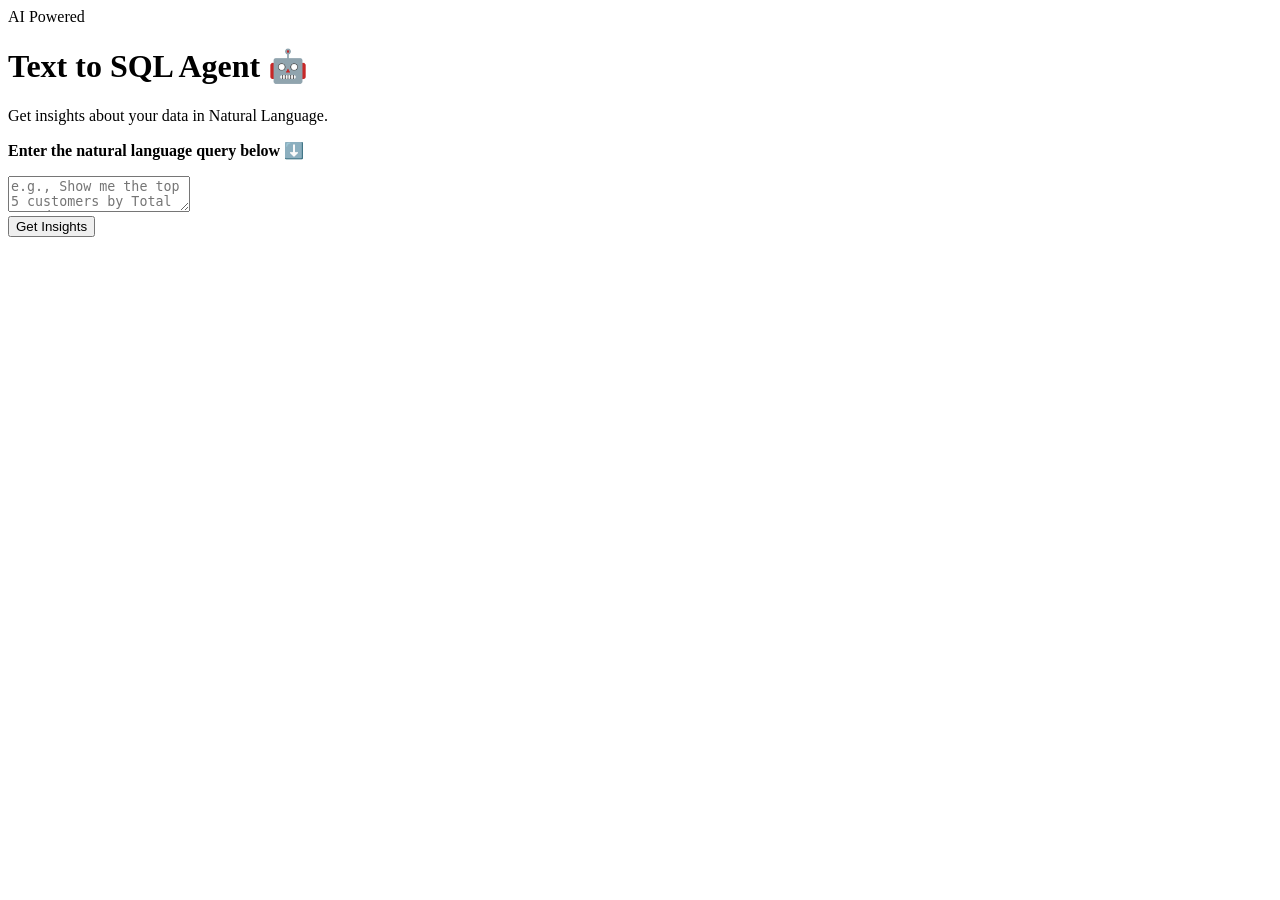
==== app/static/index.html @ 14772e15 "Adding visualization graph" ====
<!DOCTYPE html>
<html lang="en">

<head>
    <meta charset="UTF-8">
    <meta name="viewport" content="width=device-width, initial-scale=1.0">
    <title>Text to SQL Agent</title>
    <link rel="stylesheet" href="/static/style.css">
    <link href="https://fonts.googleapis.com/css2?family=Inter:wght@400;500;600&display=swap" rel="stylesheet">
    <script src="https://cdn.plot.ly/plotly-2.32.0.min.js" charset="utf-8"></script>
</head>

<body>

    <div class="main-container">
        <header>
            <div class="badge">AI Powered</div>
            <h1>Text to SQL Agent 🤖</h1>
            <p class="subtitle">Get insights about your data in Natural Language.</p>
        </header>



        <div class="input-section">
            <p><strong>Enter the natural language query below ⬇️</strong></p>
            <textarea id="queryInput" placeholder="e.g., Show me the top 5 customers by Total Spend..."></textarea>

            <div class="controls">
                <button id="runBtn" onclick="runQuery()">
                    <span>Get Insights</span>
                </button>
            </div>
        </div>

        <div id="error" class="error-message"></div>

        <div id="tableContainer" class="table-wrapper"></div>

        <div id="vizControls" class="viz-controls" style="display: none;">
            <button id="vizBtn" onclick="generateChart()" class="btn-secondary">
                <span>📊 Generate Chart</span>
            </button>
        </div>

        <div id="chartContainer" class="chart-wrapper" style="display: none;"></div>
    </div>

    <script>
        // We only store the thread ID globally to act as the key for LangGraph's memory
        let currentThreadId = null;

        async function runQuery() {
            const query = document.getElementById("queryInput").value;
            const errorDiv = document.getElementById("error");
            const tableContainer = document.getElementById("tableContainer");
            const vizControls = document.getElementById("vizControls");
            const chartContainer = document.getElementById("chartContainer");
            const button = document.getElementById("runBtn");

            // Reset UI
            errorDiv.style.display = 'none';
            errorDiv.innerText = "";
            tableContainer.innerHTML = "";
            vizControls.style.display = 'none';
            chartContainer.style.display = 'none';
            currentThreadId = null;

            if (!query.trim()) {
                showError("Please enter a query first.");
                return;
            }

            // Loading State
            const originalText = button.innerHTML;
            button.innerHTML = "<span>Processing...</span>";
            button.classList.add("loading");
            button.disabled = true;

            try {
                const response = await fetch("http://127.0.0.1:8000/ai/query", {
                    method: "POST",
                    headers: { "Content-Type": "application/json" },
                    body: JSON.stringify({ query })
                });

                const data = await response.json();

                if (data.plan == "INVALID") {
                    showError("It seems like your query is not valid. Please provide a valid natural language query.");
                } else if (data.plan == "INCOMPLETE") {
                    showError("Please provide more information about the query.");
                } else if (data.plan == "UNSAFE") {
                    showError("It seems like you are trying to change the data. Please provide only READ queries.");
                } else if (data.error) {
                    showError("Please give more information about the query.");
                } else if (!data.result || data.result.length === 0) {
                    tableContainer.innerHTML = `<div class="empty-state">No results found for that query.<br>Please check if there is any spelling mistake in the query.</div>`;
                } else {
                    // 1. Save the thread_id returned by the backend memory saver
                    currentThreadId = data.thread_id;

                    // 2. Render the table
                    renderTable(data.result);

                    // 3. Show the Generate Chart button
                    vizControls.style.display = 'flex';
                }

            } catch (err) {
                console.error(err);
                showError("Failed to connect to the AI API. Is the server running?");
            } finally {
                // Reset Button
                button.innerHTML = originalText;
                button.classList.remove("loading");
                button.disabled = false;
            }
        }

        async function generateChart() {
            const button = document.getElementById("vizBtn");
            const chartContainer = document.getElementById("chartContainer");
            const errorDiv = document.getElementById("error");

            if (!currentThreadId) {
                showError("No active session found. Please run a query first.");
                return;
            }

            errorDiv.style.display = 'none';

            // Loading State
            const originalText = button.innerHTML;
            button.innerHTML = "<span>Loading ...</span>";
            button.classList.add("loading");
            button.disabled = true;

            try {
                // Call the visualization endpoint passing ONLY the thread_id
                const response = await fetch("http://127.0.0.1:8000/ai/visualize", {
                    method: "POST",
                    headers: { "Content-Type": "application/json" },
                    body: JSON.stringify({ thread_id: currentThreadId })
                });

                const data = await response.json();

                if (!response.ok || !data.plotly_config) {
                    throw new Error(data.detail || "Failed to generate chart configuration.");
                }

                // Show the container and render the Plotly chart
                chartContainer.style.display = 'block';
                Plotly.newPlot(
                    'chartContainer',
                    data.plotly_config.data,
                    data.plotly_config.layout,
                    { responsive: true }
                );

            } catch (err) {
                console.error(err);
                showError(err.message || "Failed to generate the chart. Please try again.");
            } finally {
                button.innerHTML = originalText;
                button.classList.remove("loading");
                button.disabled = false;
            }
        }

        function showError(msg) {
            const errorDiv = document.getElementById("error");
            errorDiv.innerText = msg;
            errorDiv.style.display = 'block';
        }

        function renderTable(data) {
            const table = document.createElement("table");
            const thead = document.createElement("thead");
            const tbody = document.createElement("tbody");

            // Create Headers
            const headers = Object.keys(data[0]);
            const headerRow = document.createElement("tr");
            headers.forEach(header => {
                const th = document.createElement("th");
                th.innerText = header.replace(/_/g, ' ').toUpperCase();
                headerRow.appendChild(th);
            });
            thead.appendChild(headerRow);

            // Create Rows
            data.forEach(row => {
                const tr = document.createElement("tr");
                headers.forEach(header => {
                    const td = document.createElement("td");
                    td.innerText = row[header];
                    tr.appendChild(td);
                });
                tbody.appendChild(tr);
            });

            table.appendChild(thead);
            table.appendChild(tbody);

            const container = document.getElementById("tableContainer");
            container.appendChild(table);
        }
    </script>

</body>

</html>
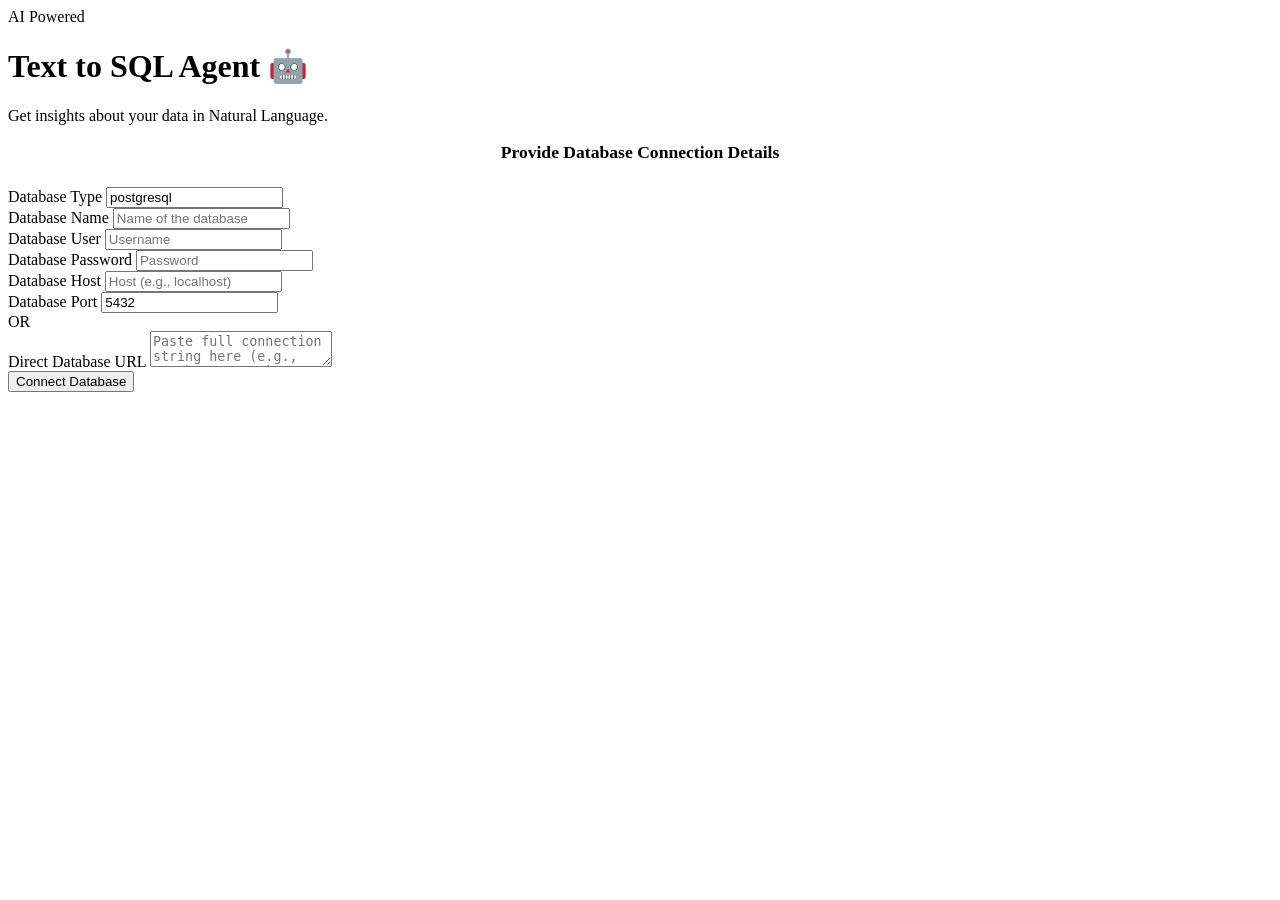
==== commit 3c467331: "Adding connection API and improving the UI" ====
--- a/app/static/index.html
+++ b/app/static/index.html
@@ -4,9 +4,13 @@
 <head>
     <meta charset="UTF-8">
     <meta name="viewport" content="width=device-width, initial-scale=1.0">
-    <title>Text to SQL Agent</title>
+    <title>Text to SQL Agent — AI-Powered Database Insights</title>
+    <meta name="description"
+        content="Query your database using natural language. Get instant SQL results and visual charts powered by AI.">
     <link rel="stylesheet" href="/static/style.css">
-    <link href="https://fonts.googleapis.com/css2?family=Inter:wght@400;500;600&display=swap" rel="stylesheet">
+    <link rel="preconnect" href="https://fonts.googleapis.com">
+    <link rel="preconnect" href="https://fonts.gstatic.com" crossorigin>
+    <link href="https://fonts.googleapis.com/css2?family=Inter:wght@400;500;600;700&display=swap" rel="stylesheet">
     <script src="https://cdn.plot.ly/plotly-2.32.0.min.js" charset="utf-8"></script>
 </head>
 
@@ -19,195 +23,299 @@
             <p class="subtitle">Get insights about your data in Natural Language.</p>
         </header>
 
-
-
-        <div class="input-section">
-            <p><strong>Enter the natural language query below ⬇️</strong></p>
-            <textarea id="queryInput" placeholder="e.g., Show me the top 5 customers by Total Spend..."></textarea>
-
-            <div class="controls">
-                <button id="runBtn" onclick="runQuery()">
-                    <span>Get Insights</span>
-                </button>
+        <div class="db-section">
+            <p style="margin-bottom: 24px; font-size: 1.1rem; text-align: center;">
+                <strong>Provide Database Connection Details</strong>
+            </p>
+
+            <div class="credentials-grid">
+                <div class="form-group">
+                    <label for="db_type">Database Type</label>
+                    <input type="text" id="db_type" placeholder="e.g., postgresql" value="postgresql">
+                </div>
+
+                <div class="form-group">
+                    <label for="db_name">Database Name</label>
+                    <input type="text" id="db_name" placeholder="Name of the database">
+                </div>
+
+                <div class="form-group">
+                    <label for="db_user">Database User</label>
+                    <input type="text" id="db_user" placeholder="Username">
+                </div>
+
+                <div class="form-group">
+                    <label for="db_password">Database Password</label>
+                    <input type="password" id="db_password" placeholder="Password">
+                </div>
+
+                <div class="form-group">
+                    <label for="db_host">Database Host</label>
+                    <input type="text" id="db_host" placeholder="Host (e.g., localhost)">
+                </div>
+
+                <div class="form-group">
+                    <label for="db_port">Database Port</label>
+                    <input type="text" id="db_port" placeholder="Port" value="5432">
+                </div>
+            </div>
+
+            <div class="divider">OR</div>
+
+            <div class="form-group">
+                <label for="db_url">Direct Database URL</label>
+                <textarea id="db_url" placeholder="Paste full connection string here (e.g., Supabase, Neon)"></textarea>
+            </div>
+
+            <button id="connectDB" class="connect-btn" onclick="connectDB()">Connect Database</button>
+
+            <div id="error" class="error-message"></div>
+
+            <div id="aiWorkspace" style="display: none;">
+                <div class="workspace-card">
+                    <div class="workspace-header">
+                        <span class="workspace-icon">✨</span>
+                        <div>
+                            <h2 class="workspace-title">Ask Your Database</h2>
+                            <p class="workspace-subtitle">Type a query in any language and let AI translate it to SQL
+                            </p>
+                        </div>
+                    </div>
+
+                    <textarea id="queryInput"
+                        placeholder="e.g., Show me the top 5 customers by Total Spend..."></textarea>
+
+                    <div class="controls">
+                        <button id="runBtn" onclick="runQuery()">
+                            <span>✦ Get Insights</span>
+                        </button>
+                    </div>
+                </div>
+
+                <div id="tableContainer" class="table-wrapper"></div>
+
+                <div id="vizControls" class="viz-controls" style="display: none;">
+                    <button id="vizBtn" onclick="generateChart()" class="btn-secondary">
+                        <span>📊 Generate Chart</span>
+                    </button>
+                </div>
+
+                <div id="chartContainer" class="chart-wrapper" style="display: none;"></div>
             </div>
         </div>
 
-        <div id="error" class="error-message"></div>
-
-        <div id="tableContainer" class="table-wrapper"></div>
-
-        <div id="vizControls" class="viz-controls" style="display: none;">
-            <button id="vizBtn" onclick="generateChart()" class="btn-secondary">
-                <span>📊 Generate Chart</span>
-            </button>
-        </div>
-
-        <div id="chartContainer" class="chart-wrapper" style="display: none;"></div>
+        <script>
+            // --- THE MEMORY VAULT ---
+            let secureDbUrl = null;
+            let currentThreadId = null;
+
+            async function connectDB() {
+                const errorDiv = document.getElementById("error");
+                errorDiv.style.display = 'none';
+
+                const db_type = document.getElementById("db_type").value || "postgresql";
+                const db_name = document.getElementById("db_name").value || null;
+                const db_user = document.getElementById("db_user").value || null;
+                const db_password = document.getElementById("db_password").value || null;
+                const db_host = document.getElementById("db_host").value || null;
+                const db_port = parseInt(document.getElementById("db_port").value) || 5432;
+                const db_url = document.getElementById("db_url").value || null;
+
+                const btn = document.getElementById("connectDB");
+                const originalText = btn.innerHTML;
+                btn.innerHTML = "Connecting...";
+                btn.classList.add("loading");
+
+                try {
+                    const response = await fetch("http://127.0.0.1:8000/ai/connect-db", {
+                        method: "POST",
+                        headers: { "Content-Type": "application/json" },
+                        body: JSON.stringify({ db_type, db_name, db_user, db_password, db_host, db_port, db_url })
+                    });
+
+                    const data = await response.json();
+
+                    if (!response.ok) {
+                        throw new Error(data.detail || data.error || "Connection failed");
+                    }
+
+                    secureDbUrl = data.validated_url;
+
+                    // Show success
+                    errorDiv.innerText = "✅ Database connected successfully!";
+                    errorDiv.style.color = "var(--success-text)";
+                    errorDiv.style.backgroundColor = "var(--success-bg)";
+                    errorDiv.style.borderColor = "var(--success-border)";
+                    errorDiv.style.display = 'block';
+
+                    document.getElementById("aiWorkspace").style.display = "block";
+
+                } catch (err) {
+                    errorDiv.style.color = "var(--error-text)";
+                    errorDiv.style.backgroundColor = "var(--error-bg)";
+                    errorDiv.style.borderColor = "var(--error-border)";
+                    showError(err.message);
+                } finally {
+                    btn.innerHTML = originalText;
+                    btn.classList.remove("loading");
+                }
+            }
+
+            async function runQuery() {
+                const query = document.getElementById("queryInput").value;
+                const errorDiv = document.getElementById("error");
+                const tableContainer = document.getElementById("tableContainer");
+                const vizControls = document.getElementById("vizControls");
+                const chartContainer = document.getElementById("chartContainer");
+                const button = document.getElementById("runBtn");
+
+                if (!secureDbUrl) {
+                    showError("Please connect your database first!");
+                    return;
+                }
+
+                errorDiv.style.display = 'none';
+                tableContainer.innerHTML = "";
+                vizControls.style.display = 'none';
+                chartContainer.style.display = 'none';
+                currentThreadId = null;
+
+                if (!query.trim()) {
+                    showError("Please enter a query first.");
+                    return;
+                }
+
+                const originalText = button.innerHTML;
+                button.innerHTML = "<span>Processing...</span>";
+                button.classList.add("loading");
+                button.disabled = true;
+
+                try {
+                    const response = await fetch("http://127.0.0.1:8000/ai/query", {
+                        method: "POST",
+                        headers: { "Content-Type": "application/json" },
+                        body: JSON.stringify({
+                            query: query,
+                            db_url: secureDbUrl,
+                            thread_id: "user_session_1"
+                        })
+                    });
+
+                    const data = await response.json();
+
+                    if (data.plan == "INVALID") {
+                        showError("It seems like your query is not valid. Please provide a valid natural language query.");
+                    } else if (data.plan == "INCOMPLETE") {
+                        showError("Please provide more information about the query.");
+                    } else if (data.plan == "UNSAFE") {
+                        showError("It seems like you are trying to change the data. Please provide only READ queries.");
+                    } else if (data.error) {
+                        showError("Please give more information about the query: " + data.error);
+                    } else if (!data.result || data.result.length === 0) {
+                        tableContainer.innerHTML = `<div class="empty-state">No results found for that query.<br>Please check if there is any spelling mistake in the query.</div>`;
+                    } else {
+                        currentThreadId = data.thread_id;
+                        renderTable(data.result);
+                        vizControls.style.display = 'flex';
+                    }
+
+                } catch (err) {
+                    console.error(err);
+                    showError("Failed to connect to the AI API. Is the server running?");
+                } finally {
+                    button.innerHTML = originalText;
+                    button.classList.remove("loading");
+                    button.disabled = false;
+                }
+            }
+
+            async function generateChart() {
+                const button = document.getElementById("vizBtn");
+                const chartContainer = document.getElementById("chartContainer");
+                const errorDiv = document.getElementById("error");
+
+                if (!currentThreadId) {
+                    showError("No active session found. Please run a query first.");
+                    return;
+                }
+
+                errorDiv.style.display = 'none';
+                const originalText = button.innerHTML;
+                button.innerHTML = "<span>Loading ...</span>";
+                button.classList.add("loading");
+                button.disabled = true;
+
+                try {
+                    const response = await fetch("http://127.0.0.1:8000/ai/visualize", {
+                        method: "POST",
+                        headers: { "Content-Type": "application/json" },
+                        body: JSON.stringify({ thread_id: currentThreadId })
+                    });
+
+                    const data = await response.json();
+
+                    if (!response.ok || !data.plotly_config) {
+                        throw new Error(data.detail || "Failed to generate chart configuration.");
+                    }
+
+                    chartContainer.style.display = 'block';
+                    Plotly.newPlot(
+                        'chartContainer',
+                        data.plotly_config.data,
+                        { ...data.plotly_config.layout, font: { family: 'Inter, sans-serif' } },
+                        { responsive: true }
+                    );
+
+                } catch (err) {
+                    console.error(err);
+                    showError(err.message || "Failed to generate the chart. Please try again.");
+                } finally {
+                    button.innerHTML = originalText;
+                    button.classList.remove("loading");
+                    button.disabled = false;
+                }
+            }
+
+            function showError(msg) {
+                const errorDiv = document.getElementById("error");
+                errorDiv.innerText = msg;
+                errorDiv.style.color = "var(--error-text)";
+                errorDiv.style.backgroundColor = "var(--error-bg)";
+                errorDiv.style.borderColor = "var(--error-border)";
+                errorDiv.style.display = 'block';
+            }
+
+            function renderTable(data) {
+                const table = document.createElement("table");
+                const thead = document.createElement("thead");
+                const tbody = document.createElement("tbody");
+
+                const headers = Object.keys(data[0]);
+                const headerRow = document.createElement("tr");
+                headers.forEach(header => {
+                    const th = document.createElement("th");
+                    th.innerText = header.replace(/_/g, ' ').toUpperCase();
+                    headerRow.appendChild(th);
+                });
+                thead.appendChild(headerRow);
+
+                data.forEach((row, i) => {
+                    const tr = document.createElement("tr");
+                    tr.style.animationDelay = `${i * 0.03}s`;
+                    headers.forEach(header => {
+                        const td = document.createElement("td");
+                        td.innerText = row[header];
+                        tr.appendChild(td);
+                    });
+                    tbody.appendChild(tr);
+                });
+
+                table.appendChild(thead);
+                table.appendChild(tbody);
+                document.getElementById("tableContainer").appendChild(table);
+            }
+        </script>
     </div>
-
-    <script>
-        // We only store the thread ID globally to act as the key for LangGraph's memory
-        let currentThreadId = null;
-
-        async function runQuery() {
-            const query = document.getElementById("queryInput").value;
-            const errorDiv = document.getElementById("error");
-            const tableContainer = document.getElementById("tableContainer");
-            const vizControls = document.getElementById("vizControls");
-            const chartContainer = document.getElementById("chartContainer");
-            const button = document.getElementById("runBtn");
-
-            // Reset UI
-            errorDiv.style.display = 'none';
-            errorDiv.innerText = "";
-            tableContainer.innerHTML = "";
-            vizControls.style.display = 'none';
-            chartContainer.style.display = 'none';
-            currentThreadId = null;
-
-            if (!query.trim()) {
-                showError("Please enter a query first.");
-                return;
-            }
-
-            // Loading State
-            const originalText = button.innerHTML;
-            button.innerHTML = "<span>Processing...</span>";
-            button.classList.add("loading");
-            button.disabled = true;
-
-            try {
-                const response = await fetch("http://127.0.0.1:8000/ai/query", {
-                    method: "POST",
-                    headers: { "Content-Type": "application/json" },
-                    body: JSON.stringify({ query })
-                });
-
-                const data = await response.json();
-
-                if (data.plan == "INVALID") {
-                    showError("It seems like your query is not valid. Please provide a valid natural language query.");
-                } else if (data.plan == "INCOMPLETE") {
-                    showError("Please provide more information about the query.");
-                } else if (data.plan == "UNSAFE") {
-                    showError("It seems like you are trying to change the data. Please provide only READ queries.");
-                } else if (data.error) {
-                    showError("Please give more information about the query.");
-                } else if (!data.result || data.result.length === 0) {
-                    tableContainer.innerHTML = `<div class="empty-state">No results found for that query.<br>Please check if there is any spelling mistake in the query.</div>`;
-                } else {
-                    // 1. Save the thread_id returned by the backend memory saver
-                    currentThreadId = data.thread_id;
-
-                    // 2. Render the table
-                    renderTable(data.result);
-
-                    // 3. Show the Generate Chart button
-                    vizControls.style.display = 'flex';
-                }
-
-            } catch (err) {
-                console.error(err);
-                showError("Failed to connect to the AI API. Is the server running?");
-            } finally {
-                // Reset Button
-                button.innerHTML = originalText;
-                button.classList.remove("loading");
-                button.disabled = false;
-            }
-        }
-
-        async function generateChart() {
-            const button = document.getElementById("vizBtn");
-            const chartContainer = document.getElementById("chartContainer");
-            const errorDiv = document.getElementById("error");
-
-            if (!currentThreadId) {
-                showError("No active session found. Please run a query first.");
-                return;
-            }
-
-            errorDiv.style.display = 'none';
-
-            // Loading State
-            const originalText = button.innerHTML;
-            button.innerHTML = "<span>Loading ...</span>";
-            button.classList.add("loading");
-            button.disabled = true;
-
-            try {
-                // Call the visualization endpoint passing ONLY the thread_id
-                const response = await fetch("http://127.0.0.1:8000/ai/visualize", {
-                    method: "POST",
-                    headers: { "Content-Type": "application/json" },
-                    body: JSON.stringify({ thread_id: currentThreadId })
-                });
-
-                const data = await response.json();
-
-                if (!response.ok || !data.plotly_config) {
-                    throw new Error(data.detail || "Failed to generate chart configuration.");
-                }
-
-                // Show the container and render the Plotly chart
-                chartContainer.style.display = 'block';
-                Plotly.newPlot(
-                    'chartContainer',
-                    data.plotly_config.data,
-                    data.plotly_config.layout,
-                    { responsive: true }
-                );
-
-            } catch (err) {
-                console.error(err);
-                showError(err.message || "Failed to generate the chart. Please try again.");
-            } finally {
-                button.innerHTML = originalText;
-                button.classList.remove("loading");
-                button.disabled = false;
-            }
-        }
-
-        function showError(msg) {
-            const errorDiv = document.getElementById("error");
-            errorDiv.innerText = msg;
-            errorDiv.style.display = 'block';
-        }
-
-        function renderTable(data) {
-            const table = document.createElement("table");
-            const thead = document.createElement("thead");
-            const tbody = document.createElement("tbody");
-
-            // Create Headers
-            const headers = Object.keys(data[0]);
-            const headerRow = document.createElement("tr");
-            headers.forEach(header => {
-                const th = document.createElement("th");
-                th.innerText = header.replace(/_/g, ' ').toUpperCase();
-                headerRow.appendChild(th);
-            });
-            thead.appendChild(headerRow);
-
-            // Create Rows
-            data.forEach(row => {
-                const tr = document.createElement("tr");
-                headers.forEach(header => {
-                    const td = document.createElement("td");
-                    td.innerText = row[header];
-                    tr.appendChild(td);
-                });
-                tbody.appendChild(tr);
-            });
-
-            table.appendChild(thead);
-            table.appendChild(tbody);
-
-            const container = document.getElementById("tableContainer");
-            container.appendChild(table);
-        }
-    </script>
-
 </body>
 
 </html>
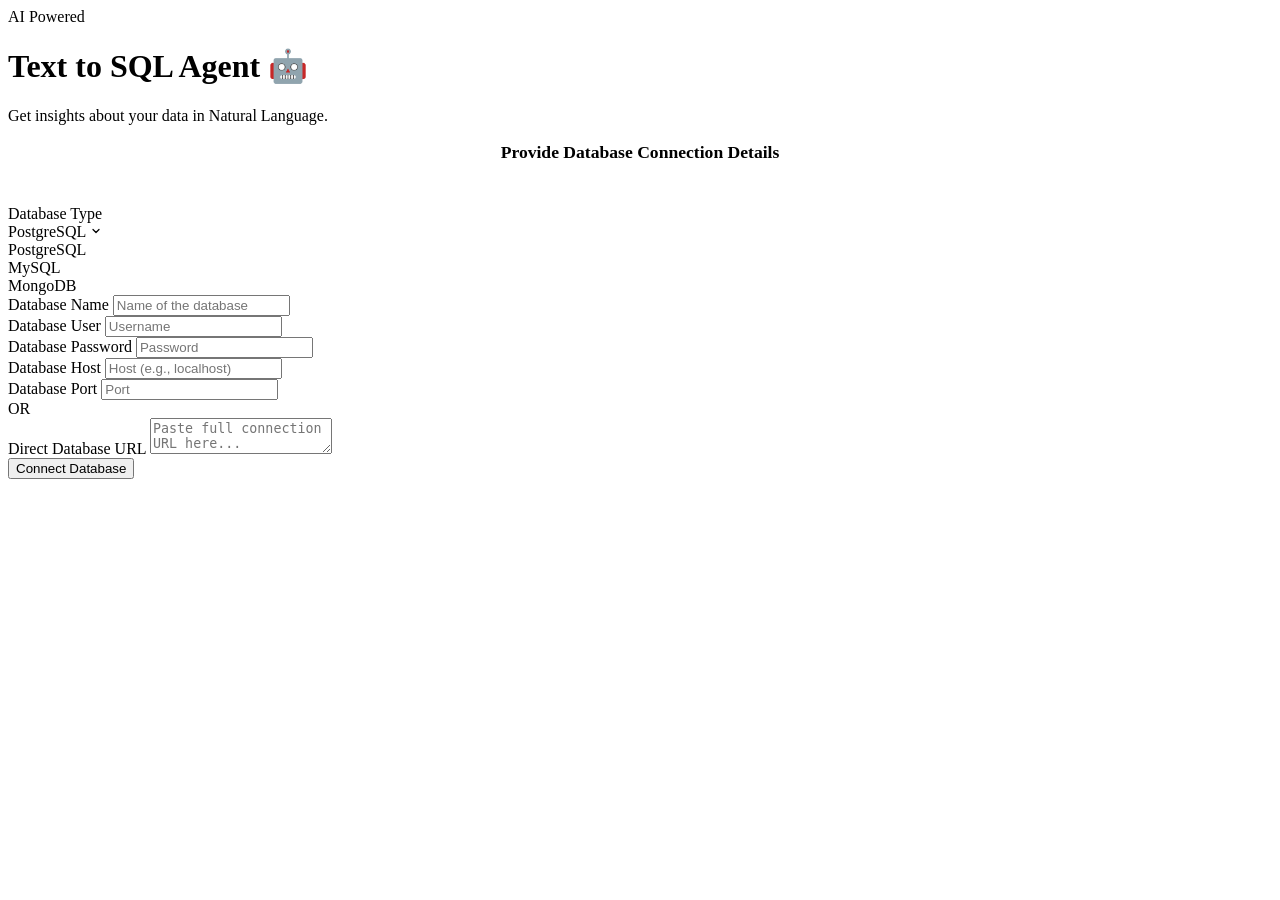
==== commit 54f3a3b6: "Adding new features" ====
--- a/app/static/index.html
+++ b/app/static/index.html
@@ -7,7 +7,7 @@
     <title>Text to SQL Agent — AI-Powered Database Insights</title>
     <meta name="description"
         content="Query your database using natural language. Get instant SQL results and visual charts powered by AI.">
-    <link rel="stylesheet" href="/static/style.css">
+    <link rel="stylesheet" href="/static/style.css?v=4">
     <link rel="preconnect" href="https://fonts.googleapis.com">
     <link rel="preconnect" href="https://fonts.gstatic.com" crossorigin>
     <link href="https://fonts.googleapis.com/css2?family=Inter:wght@400;500;600;700&display=swap" rel="stylesheet">
@@ -23,102 +23,154 @@
             <p class="subtitle">Get insights about your data in Natural Language.</p>
         </header>
 
-        <div class="db-section">
-            <p style="margin-bottom: 24px; font-size: 1.1rem; text-align: center;">
-                <strong>Provide Database Connection Details</strong>
-            </p>
-
-            <div class="credentials-grid">
+        <div class="connection-card">
+            <div class="db-section">
+                <p style="margin-bottom: 24px; font-size: 1.1rem; text-align: center;">
+                    <strong>Provide Database Connection Details</strong>
+                </p><br>
+
+                <div class="credentials-grid">
+                    <div class="form-group">
+                        <label>Database Type</label>
+                        <div class="custom-select" id="db_type_wrapper">
+                            <div class="custom-select-trigger" id="db_type_trigger">
+                                <span>PostgreSQL</span>
+                                <svg width="12" height="12" viewBox="0 0 24 24" fill="none" stroke="currentColor"
+                                    stroke-width="2.5" stroke-linecap="round" stroke-linejoin="round">
+                                    <polyline points="6 9 12 15 18 9" />
+                                </svg>
+                            </div>
+                            <div class="custom-select-options">
+                                <div class="custom-select-option selected" data-value="postgresql">PostgreSQL</div>
+                                <div class="custom-select-option" data-value="mysql">MySQL</div>
+                                <div class="custom-select-option" data-value="mongodb">MongoDB</div>
+                            </div>
+                            <input type="hidden" id="db_type" value="postgresql">
+                        </div>
+                    </div>
+
+                    <div class="form-group">
+                        <label for="db_name">Database Name</label>
+                        <input type="text" id="db_name" placeholder="Name of the database">
+                    </div>
+
+                    <div class="form-group">
+                        <label for="db_user">Database User</label>
+                        <input type="text" id="db_user" placeholder="Username">
+                    </div>
+
+                    <div class="form-group">
+                        <label for="db_password">Database Password</label>
+                        <input type="password" id="db_password" placeholder="Password">
+                    </div>
+
+                    <div class="form-group">
+                        <label for="db_host">Database Host</label>
+                        <input type="text" id="db_host" placeholder="Host (e.g., localhost)">
+                    </div>
+
+                    <div class="form-group">
+                        <label for="db_port">Database Port</label>
+                        <input type="text" id="db_port" placeholder="Port">
+                    </div>
+                </div>
+
+                <div class="divider">OR</div>
+
                 <div class="form-group">
-                    <label for="db_type">Database Type</label>
-                    <input type="text" id="db_type" placeholder="e.g., postgresql" value="postgresql">
+                    <label for="db_url">Direct Database URL</label>
+                    <textarea id="db_url" placeholder="Paste full connection URL here..."></textarea>
                 </div>
 
-                <div class="form-group">
-                    <label for="db_name">Database Name</label>
-                    <input type="text" id="db_name" placeholder="Name of the database">
-                </div>
-
-                <div class="form-group">
-                    <label for="db_user">Database User</label>
-                    <input type="text" id="db_user" placeholder="Username">
-                </div>
-
-                <div class="form-group">
-                    <label for="db_password">Database Password</label>
-                    <input type="password" id="db_password" placeholder="Password">
-                </div>
-
-                <div class="form-group">
-                    <label for="db_host">Database Host</label>
-                    <input type="text" id="db_host" placeholder="Host (e.g., localhost)">
-                </div>
-
-                <div class="form-group">
-                    <label for="db_port">Database Port</label>
-                    <input type="text" id="db_port" placeholder="Port" value="5432">
+                <button id="connectDB" class="connect-btn" onclick="connectDB()">Connect Database</button>
+                <div id="connectionError" class="error-message"></div>
+
+                <div id="aiWorkspace" style="display: none;">
+                    <div class="workspace-card">
+                        <div class="workspace-header">
+                            <span class="workspace-icon">✨</span>
+                            <div>
+                                <h2 class="workspace-title">Ask Your Database</h2>
+                                <p class="workspace-subtitle">Type a query in any language and let AI translate it to
+                                    SQL or NoSQL
+                                </p>
+                            </div>
+                        </div>
+
+                        <textarea id="queryInput"
+                            placeholder="e.g., Show me the top 5 customers by Total Spend..."></textarea>
+
+                        <div class="controls">
+                            <button id="runBtn" onclick="runQuery()">
+                                <span>✦ Get Insights</span>
+                            </button>
+                        </div>
+                    </div>
+
+                    <div id="tableContainer" class="table-wrapper" style="display: none;"></div>
+                    <div id="jsonContainer" class="json-wrapper" style="display: none;"></div>
+                    <div id="queryError" class="error-message"></div>
+
+                    <div id="vizControls" class="viz-controls" style="display: none;">
+                        <button id="vizBtn" onclick="generateChart()" class="btn-secondary">
+                            <span>📊 Generate Chart</span>
+                        </button>
+                    </div>
+
+                    <div id="chartContainer" class="chart-wrapper" style="display: none;"></div>
+                    <div id="vizError" class="error-message"></div>
                 </div>
             </div>
-
-            <div class="divider">OR</div>
-
-            <div class="form-group">
-                <label for="db_url">Direct Database URL</label>
-                <textarea id="db_url" placeholder="Paste full connection string here (e.g., Supabase, Neon)"></textarea>
-            </div>
-
-            <button id="connectDB" class="connect-btn" onclick="connectDB()">Connect Database</button>
-
-            <div id="error" class="error-message"></div>
-
-            <div id="aiWorkspace" style="display: none;">
-                <div class="workspace-card">
-                    <div class="workspace-header">
-                        <span class="workspace-icon">✨</span>
-                        <div>
-                            <h2 class="workspace-title">Ask Your Database</h2>
-                            <p class="workspace-subtitle">Type a query in any language and let AI translate it to SQL
-                            </p>
-                        </div>
-                    </div>
-
-                    <textarea id="queryInput"
-                        placeholder="e.g., Show me the top 5 customers by Total Spend..."></textarea>
-
-                    <div class="controls">
-                        <button id="runBtn" onclick="runQuery()">
-                            <span>✦ Get Insights</span>
-                        </button>
-                    </div>
-                </div>
-
-                <div id="tableContainer" class="table-wrapper"></div>
-
-                <div id="vizControls" class="viz-controls" style="display: none;">
-                    <button id="vizBtn" onclick="generateChart()" class="btn-secondary">
-                        <span>📊 Generate Chart</span>
-                    </button>
-                </div>
-
-                <div id="chartContainer" class="chart-wrapper" style="display: none;"></div>
-            </div>
         </div>
 
         <script>
+            // --- Custom Select Dropdown ---
+            document.addEventListener('DOMContentLoaded', () => {
+                document.querySelectorAll('.custom-select').forEach(select => {
+                    const trigger = select.querySelector('.custom-select-trigger');
+                    const options = select.querySelector('.custom-select-options');
+                    const hiddenInput = select.querySelector('input[type="hidden"]');
+
+                    trigger.addEventListener('click', (e) => {
+                        e.stopPropagation();
+                        // Close all other dropdowns
+                        document.querySelectorAll('.custom-select.open').forEach(s => {
+                            if (s !== select) s.classList.remove('open');
+                        });
+                        select.classList.toggle('open');
+                    });
+
+                    select.querySelectorAll('.custom-select-option').forEach(option => {
+                        option.addEventListener('click', () => {
+                            trigger.querySelector('span').textContent = option.textContent;
+                            hiddenInput.value = option.dataset.value;
+                            select.querySelectorAll('.custom-select-option').forEach(o => o.classList.remove('selected'));
+                            option.classList.add('selected');
+                            select.classList.remove('open');
+                        });
+                    });
+                });
+
+                document.addEventListener('click', () => {
+                    document.querySelectorAll('.custom-select.open').forEach(s => s.classList.remove('open'));
+                });
+            });
+
             // --- THE MEMORY VAULT ---
             let secureDbUrl = null;
             let currentThreadId = null;
+            let database = null;
 
             async function connectDB() {
-                const errorDiv = document.getElementById("error");
+                const errorDiv = document.getElementById("connectionError");
                 errorDiv.style.display = 'none';
 
-                const db_type = document.getElementById("db_type").value || "postgresql";
+                const db_type = document.getElementById("db_type").value;
                 const db_name = document.getElementById("db_name").value || null;
                 const db_user = document.getElementById("db_user").value || null;
                 const db_password = document.getElementById("db_password").value || null;
                 const db_host = document.getElementById("db_host").value || null;
-                const db_port = parseInt(document.getElementById("db_port").value) || 5432;
+                const db_port = parseInt(document.getElementById("db_port").value) || null;
                 const db_url = document.getElementById("db_url").value || null;
 
                 const btn = document.getElementById("connectDB");
@@ -140,21 +192,13 @@
                     }
 
                     secureDbUrl = data.validated_url;
-
-                    // Show success
-                    errorDiv.innerText = "✅ Database connected successfully!";
-                    errorDiv.style.color = "var(--success-text)";
-                    errorDiv.style.backgroundColor = "var(--success-bg)";
-                    errorDiv.style.borderColor = "var(--success-border)";
-                    errorDiv.style.display = 'block';
-
+                    database = data.database;
+
+                    showSuccess("connectionError", "✅ Database connected successfully!");
                     document.getElementById("aiWorkspace").style.display = "block";
 
                 } catch (err) {
-                    errorDiv.style.color = "var(--error-text)";
-                    errorDiv.style.backgroundColor = "var(--error-bg)";
-                    errorDiv.style.borderColor = "var(--error-border)";
-                    showError(err.message);
+                    showError("connectionError", err.message);
                 } finally {
                     btn.innerHTML = originalText;
                     btn.classList.remove("loading");
@@ -163,25 +207,31 @@
 
             async function runQuery() {
                 const query = document.getElementById("queryInput").value;
-                const errorDiv = document.getElementById("error");
                 const tableContainer = document.getElementById("tableContainer");
+                const jsonContainer = document.getElementById("jsonContainer");
                 const vizControls = document.getElementById("vizControls");
                 const chartContainer = document.getElementById("chartContainer");
                 const button = document.getElementById("runBtn");
 
                 if (!secureDbUrl) {
-                    showError("Please connect your database first!");
+                    showError("queryError", "Please connect your database first!");
                     return;
                 }
 
-                errorDiv.style.display = 'none';
+                hideError("queryError");
+                hideError("vizError");
+
+                // Clear and hide all displays on new run
                 tableContainer.innerHTML = "";
+                tableContainer.style.display = "none";
+                jsonContainer.innerHTML = "";
+                jsonContainer.style.display = "none";
                 vizControls.style.display = 'none';
                 chartContainer.style.display = 'none';
                 currentThreadId = null;
 
                 if (!query.trim()) {
-                    showError("Please enter a query first.");
+                    showError("queryError", "Please enter a query first.");
                     return;
                 }
 
@@ -197,6 +247,7 @@
                         body: JSON.stringify({
                             query: query,
                             db_url: secureDbUrl,
+                            db_type: database,
                             thread_id: "user_session_1"
                         })
                     });
@@ -204,24 +255,32 @@
                     const data = await response.json();
 
                     if (data.plan == "INVALID") {
-                        showError("It seems like your query is not valid. Please provide a valid natural language query.");
+                        showError("queryError", "It seems like your query is not valid. Please provide a valid natural language query.");
                     } else if (data.plan == "INCOMPLETE") {
-                        showError("Please provide more information about the query.");
+                        showError("queryError", "Please provide more information about the query.");
                     } else if (data.plan == "UNSAFE") {
-                        showError("It seems like you are trying to change the data. Please provide only READ queries.");
+                        showError("queryError", "It seems like you are trying to change the data. Please provide only READ queries.");
                     } else if (data.error) {
-                        showError("Please give more information about the query: " + data.error);
-                    } else if (!data.result || data.result.length === 0) {
+                        showError("queryError", "Please give more information about the query: " + data.error);
+                    } else if (!data.result || data.result.length === 0 || data.result === "[]") {
                         tableContainer.innerHTML = `<div class="empty-state">No results found for that query.<br>Please check if there is any spelling mistake in the query.</div>`;
+                        tableContainer.style.display = "block";
                     } else {
                         currentThreadId = data.thread_id;
-                        renderTable(data.result);
+
+                        // Database routing logic
+                        if (database === "mongodb") {
+                            renderJson(data.result);
+                        } else {
+                            renderTable(data.result);
+                            tableContainer.style.display = "block";
+                        }
                         vizControls.style.display = 'flex';
                     }
 
                 } catch (err) {
                     console.error(err);
-                    showError("Failed to connect to the AI API. Is the server running?");
+                    showError("queryError", "Failed to connect to the AI API. Is the server running?");
                 } finally {
                     button.innerHTML = originalText;
                     button.classList.remove("loading");
@@ -232,14 +291,13 @@
             async function generateChart() {
                 const button = document.getElementById("vizBtn");
                 const chartContainer = document.getElementById("chartContainer");
-                const errorDiv = document.getElementById("error");
 
                 if (!currentThreadId) {
-                    showError("No active session found. Please run a query first.");
+                    showError("vizError", "No active session found. Please run a query first.");
                     return;
                 }
 
-                errorDiv.style.display = 'none';
+                hideError("vizError");
                 const originalText = button.innerHTML;
                 button.innerHTML = "<span>Loading ...</span>";
                 button.classList.add("loading");
@@ -254,21 +312,25 @@
 
                     const data = await response.json();
 
-                    if (!response.ok || !data.plotly_config) {
+                    if (data.chart_type === "none") {
+                        showError("vizError", "The data is not suitable for visualization.");
+                    }
+                    else if (!response.ok || !data.plotly_config) {
                         throw new Error(data.detail || "Failed to generate chart configuration.");
                     }
 
-                    chartContainer.style.display = 'block';
-                    Plotly.newPlot(
-                        'chartContainer',
-                        data.plotly_config.data,
-                        { ...data.plotly_config.layout, font: { family: 'Inter, sans-serif' } },
-                        { responsive: true }
-                    );
-
+                    else {
+                        chartContainer.style.display = 'block';
+                        Plotly.newPlot(
+                            'chartContainer',
+                            data.plotly_config.data,
+                            { ...data.plotly_config.layout, font: { family: 'Inter, sans-serif' } },
+                            { responsive: true }
+                        );
+                    }
                 } catch (err) {
                     console.error(err);
-                    showError(err.message || "Failed to generate the chart. Please try again.");
+                    showError("vizError", err.message || "Failed to generate the chart. Please try again.");
                 } finally {
                     button.innerHTML = originalText;
                     button.classList.remove("loading");
@@ -276,8 +338,8 @@
                 }
             }
 
-            function showError(msg) {
-                const errorDiv = document.getElementById("error");
+            function showError(divId, msg) {
+                const errorDiv = document.getElementById(divId);
                 errorDiv.innerText = msg;
                 errorDiv.style.color = "var(--error-text)";
                 errorDiv.style.backgroundColor = "var(--error-bg)";
@@ -285,7 +347,23 @@
                 errorDiv.style.display = 'block';
             }
 
+            function showSuccess(divId, msg) {
+                const div = document.getElementById(divId);
+                div.innerText = msg;
+                div.style.color = "var(--success-text)";
+                div.style.backgroundColor = "var(--success-bg)";
+                div.style.borderColor = "var(--success-border)";
+                div.style.display = 'block';
+            }
+
+            function hideError(divId) {
+                document.getElementById(divId).style.display = 'none';
+            }
+
             function renderTable(data) {
+                const tableContainer = document.getElementById("tableContainer");
+                tableContainer.innerHTML = ""; // Clear existing table
+
                 const table = document.createElement("table");
                 const thead = document.createElement("thead");
                 const tbody = document.createElement("tbody");
@@ -312,7 +390,29 @@
 
                 table.appendChild(thead);
                 table.appendChild(tbody);
-                document.getElementById("tableContainer").appendChild(table);
+                tableContainer.appendChild(table);
+            }
+
+            function renderJson(data) {
+                const container = document.getElementById("jsonContainer");
+                let parsedData;
+
+                // The MongoDB backend sends a stringified JSON. We parse it back into an object first.
+                if (typeof data === 'string') {
+                    try {
+                        parsedData = JSON.parse(data);
+                    } catch (e) {
+                        parsedData = data;
+                    }
+                } else {
+                    parsedData = data;
+                }
+
+                // JSON.stringify with (null, 4) adds beautiful 4-space indentation!
+                const formattedJson = JSON.stringify(parsedData, null, 4);
+
+                container.innerHTML = `<pre>${formattedJson}</pre>`;
+                container.style.display = "block";
             }
         </script>
     </div>
